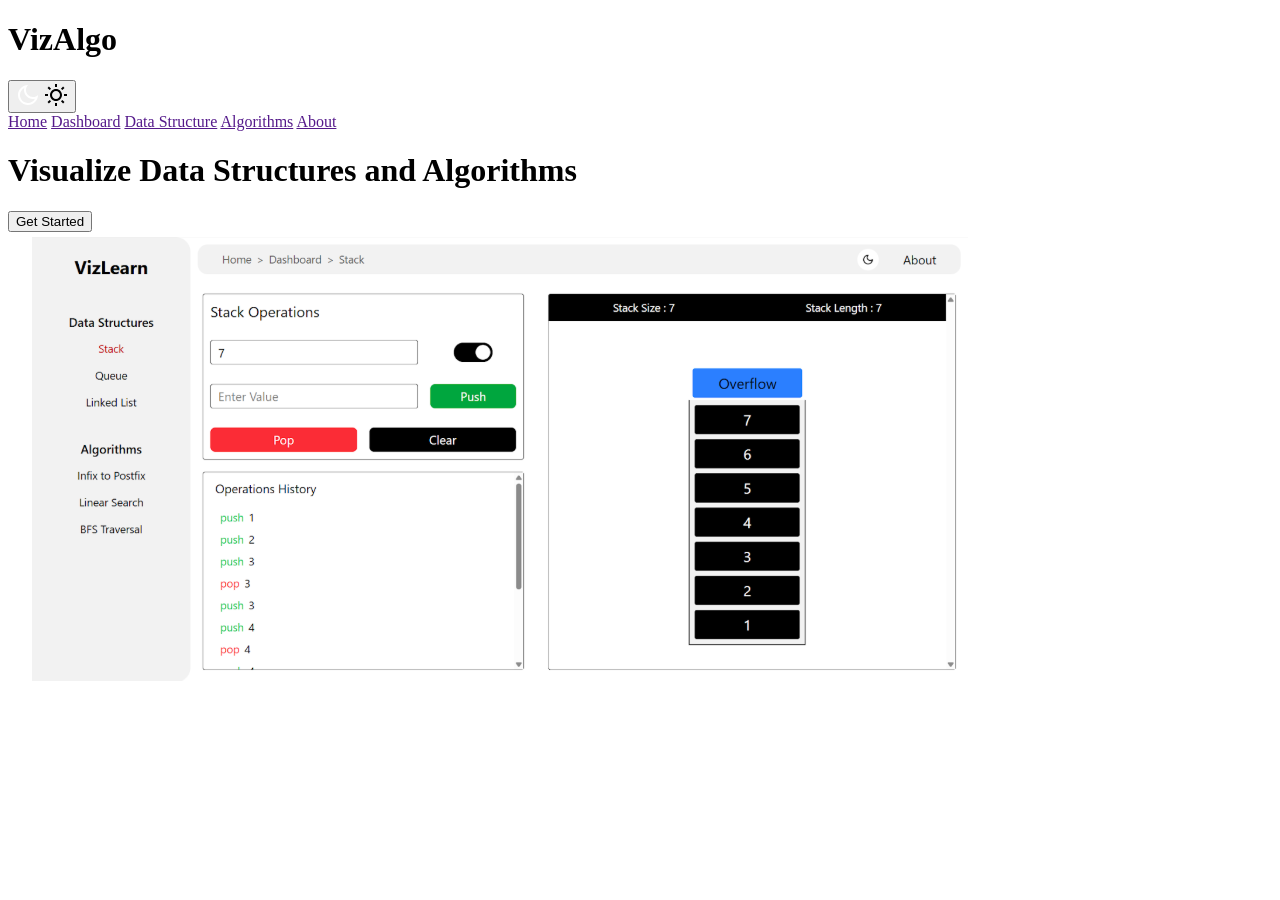
==== day4/index.html @ 67d6debb "Day 4 completed" ====
<!DOCTYPE html>
<html lang="en">

<head>
    <meta charset="UTF-8">
    <meta name="viewport" content="width=device-width, initial-scale=1.0">
    <title>VizAlgo</title>
    <link rel="stylesheet" href="style.css">
</head>

<body>
    <div class="container">
        <div class="nav">
            <h1>VizAlgo</h1>
            <button class="switch"> <img src="moon-line (2).png" alt="" class="drk"> <img src="sun-line.png" alt="" class="lit"></button>
            <div class="menu">
                <a href="">Home</a>
                <a href="">Dashboard</a>
                <a href="">Data Structure</a>
                <a href="">Algorithms</a>
                <a href="">About</a>
            </div>
        </div>

        <div class="main">
            <div class="hero">
                <h1>Visualize Data Structures and Algorithms</h1>
                <button>Get Started</button>
            </div>
            <img class="img" src="image.png" alt="">
        </div>

    </div>
    <script src="./script.js"></script>
</body>

</html>
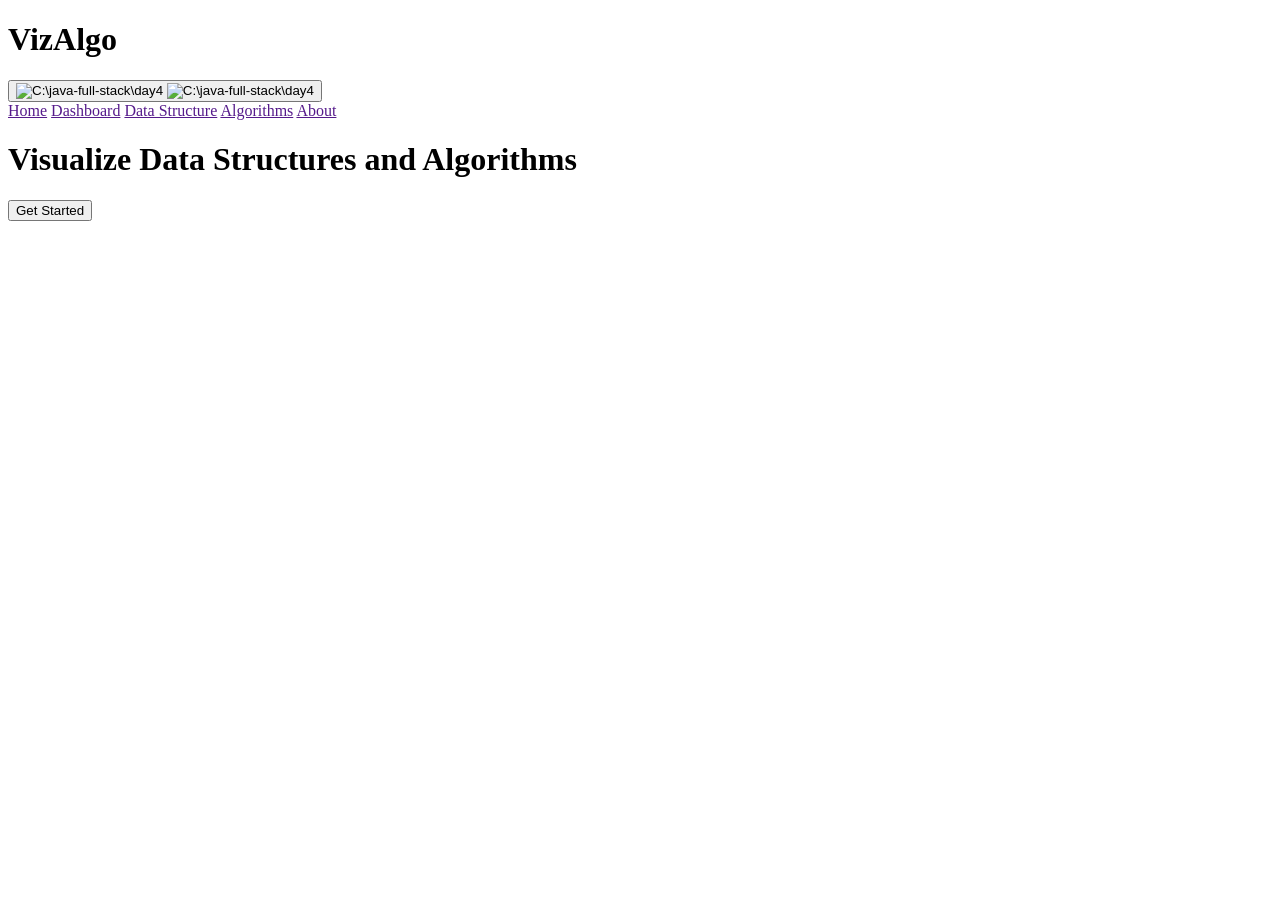
==== commit 35cb1e68: "Day 4 completed" ====
--- a/day4/index.html
+++ b/day4/index.html
@@ -12,7 +12,7 @@
     <div class="container">
         <div class="nav">
             <h1>VizAlgo</h1>
-            <button class="switch"> <img src="moon-line (2).png" alt="" class="drk"> <img src="sun-line.png" alt="" class="lit"></button>
+            <button class="switch"> <img src="moon-line (2).png" alt="C:\java-full-stack\day4" class="drk"> <img src="sun-line.png" alt="C:\java-full-stack\day4" class="lit"></button>
             <div class="menu">
                 <a href="">Home</a>
                 <a href="">Dashboard</a>
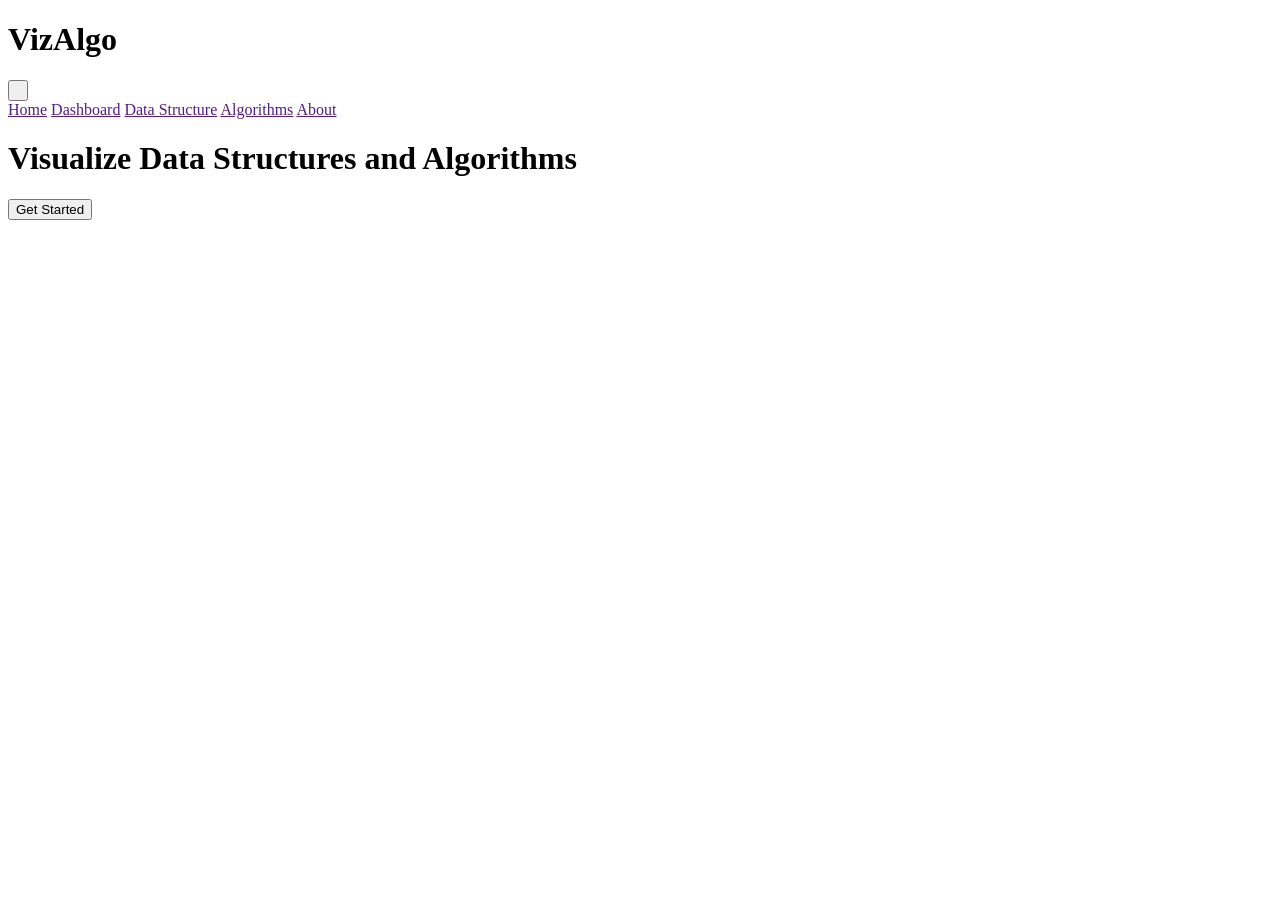
==== commit 5f30610e: "Day 4 completed" ====
--- a/day4/index.html
+++ b/day4/index.html
@@ -12,7 +12,7 @@
     <div class="container">
         <div class="nav">
             <h1>VizAlgo</h1>
-            <button class="switch"> <img src="moon-line (2).png" alt="C:\java-full-stack\day4" class="drk"> <img src="sun-line.png" alt="C:\java-full-stack\day4" class="lit"></button>
+            <button class="switch"> <img src="moon-line (2).png" alt="" class="drk"> <img src="sun-line.png" alt="" class="lit"></button>
             <div class="menu">
                 <a href="">Home</a>
                 <a href="">Dashboard</a>
@@ -21,7 +21,6 @@
                 <a href="">About</a>
             </div>
         </div>
-
         <div class="main">
             <div class="hero">
                 <h1>Visualize Data Structures and Algorithms</h1>
@@ -34,4 +33,4 @@
     <script src="./script.js"></script>
 </body>
 
-</html>+</html
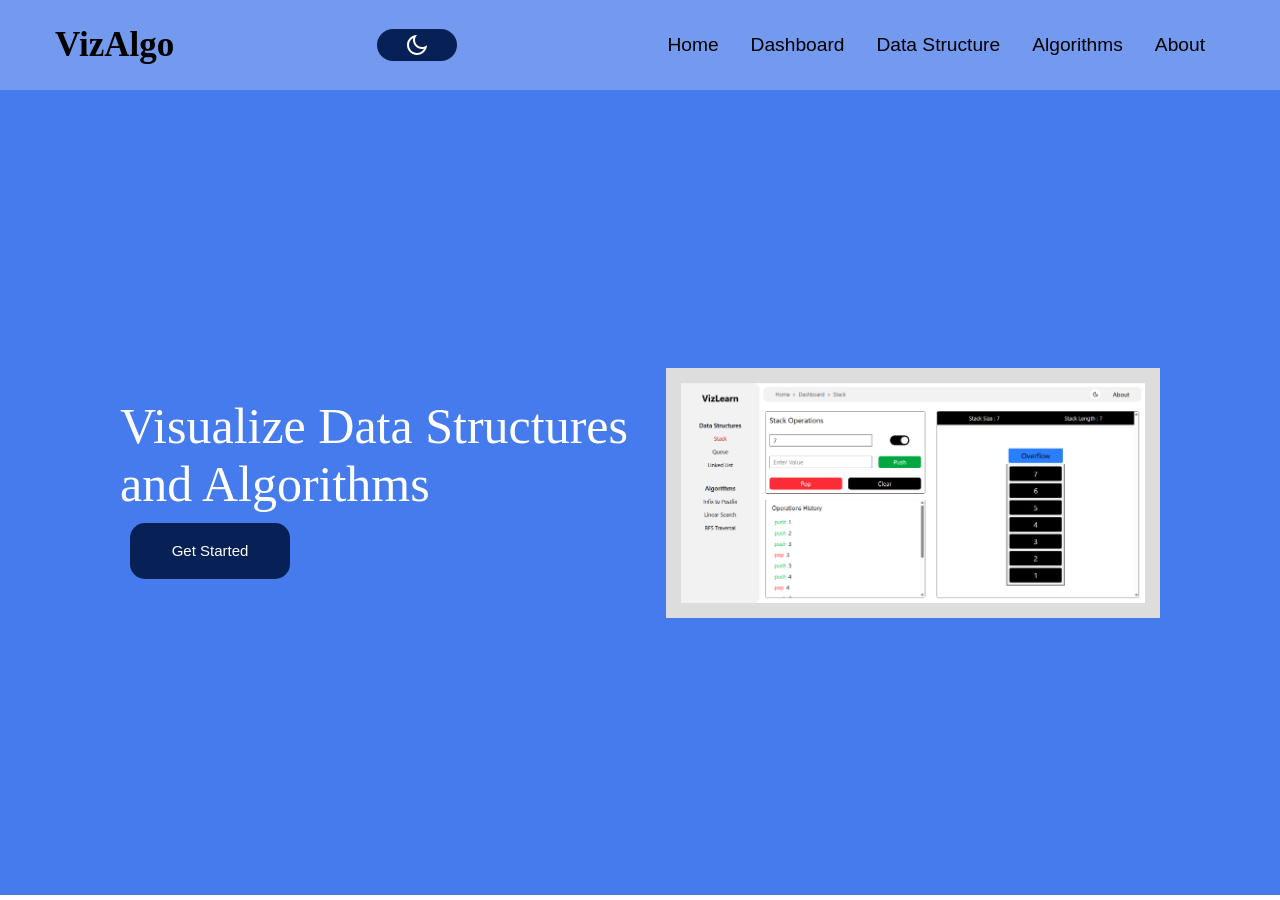
==== commit 010ec652: "day4 completed" ====
--- a/day4/index.html
+++ b/day4/index.html
@@ -21,6 +21,7 @@
                 <a href="">About</a>
             </div>
         </div>
+
         <div class="main">
             <div class="hero">
                 <h1>Visualize Data Structures and Algorithms</h1>
@@ -33,4 +34,4 @@
     <script src="./script.js"></script>
 </body>
 
-</html+</html>
--- a/day4/style.css
+++ b/day4/style.css
@@ -0,0 +1,107 @@
+*{
+    padding: 0;
+    margin: 0;
+    box-sizing: border-box;
+}
+.container{
+    height: 100vh;
+    width: 100vw;
+}
+.nav{
+    height: 10%;
+    width: 100%;
+    background-color: rgb(115, 154, 238);
+    display: flex;
+    align-items: center;
+    justify-content: space-between;
+    padding: 35px 55px;
+}
+.nav h1{]
+    font-family: Helvetica, sans-serif;
+    font-weight: 700;
+    font-size: 35px;
+}
+
+.nav a{
+    text-decoration: none;
+    color: black;
+    font-family: Helvetica, sans-serif;
+    padding-left: 8px;
+    padding-right: 20px;
+    font-size: larger;
+}
+.img{
+    height: 250px;
+    width: 600px;
+    border: 15px solid #DDDDDD;
+}
+
+.main{
+    height: 89.48%;
+    display: flex;
+    align-items: center;
+    justify-content: center;
+    padding: 0px 120px;
+    background-color: rgb(69, 123, 237);
+}
+
+.hero h1{
+    font-size: 50px;
+    color: white;
+    font-weight: 500;
+}
+
+.hero button{
+        background-color: rgb(7, 32,85);
+        color: white;
+        font-family: Arial, Helvetica, sans-serif;
+        width: 160px;
+        width: 160px;
+        height: 3.5rem;
+        border-radius: 15px;
+        font-size: 15px;
+        margin: 10px;
+        border: none;
+}
+
+.switch{
+    display: flex;
+    align-items: center;
+    width: 5rem;
+    height: 2rem;
+    justify-content: space-evenly;
+    padding: 5px 10px;
+    border: none;
+    outline: none;
+    background-color: rgb(7, 32,85);
+    border-radius: 20px;
+    cursor: pointer;
+}
+.switch .lit{
+    display: none;
+}
+
+.dark-mode .switch{
+    background-color: rgb(115, 154, 238);
+}
+.dark-mode .switch .drk{
+    display: none;
+}
+.dark-mode .switch .lit{
+    display:block;
+}
+.dark-mode .nav{
+    background-color: #174098;
+    color:white;
+}
+.dark-mode .nav a{
+    color:white;
+}
+.dark-mode .main{
+    background-color: #041a49;
+}
+
+.dark-mode .hero button{
+    color: black;
+    background-color: #7aa1f7;
+}
